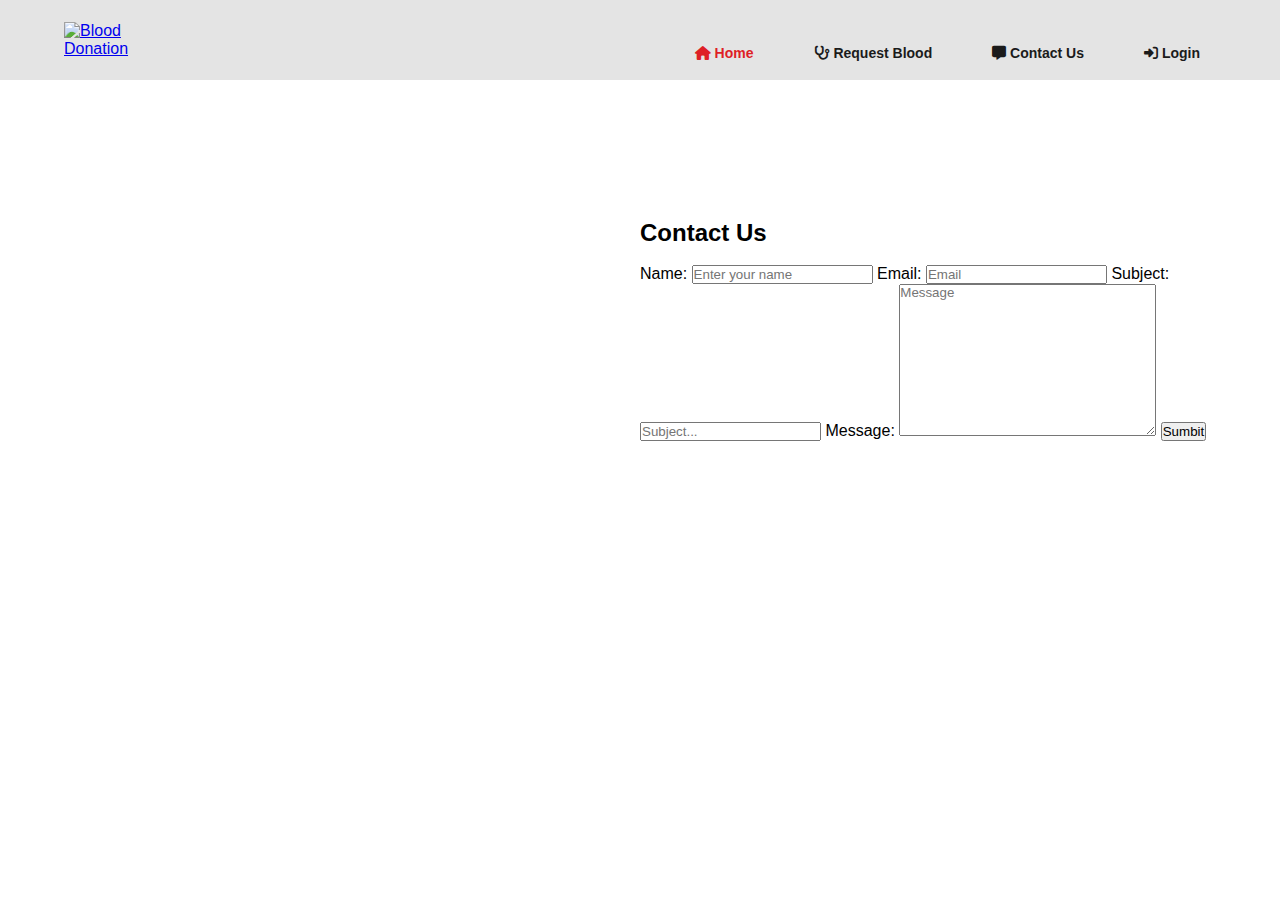
==== html/contact.html @ fb79f195 "contact page" ====
<!DOCTYPE html>
<html lang="en">

<head>
    <meta charset="UTF-8">
    <meta http-equiv="X-UA-Compatible" content="IE=edge">
    <meta name="viewport" content="width=device-width, initial-scale=1.0">
    <title>Blood Donation</title>
    <link rel="stylesheet" href="../css/style.css">
    <link rel="stylesheet" href="https://cdnjs.cloudflare.com/ajax/libs/font-awesome/6.2.0/css/all.min.css" />
    <link rel="stylesheet" href="https://cdn.jsdelivr.net/npm/swiper/swiper-bundle.min.css" />
    <script src="https://cdn.jsdelivr.net/npm/swiper/swiper-bundle.min.js"></script>
</head>

<body>
    <header>
        <div class="logo">
            <a href="../index.html "><img src="../media/logo.png" alt="Blood Donation"></a>
        </div>
        <nav class="navbar">
            <ul class="navbar-nav">
                <li class="nav-item active">
                    <a class="nav-link" href="../index.html"><i class="fas fa-home"></i> Home</a>
                </li>
                <li class="nav-item">
                    <a class="nav-link" href="#"><i class="fas fa-stethoscope"></i> Request Blood</a>
                </li>
                <li class="nav-item">
                    <a class="nav-link" href="."><i class="fas fa-message"></i> Contact Us</a>
                </li>
                <li class="nav-item">
                    <a class="nav-link" href="#"><i class="fa-solid fa-right-to-bracket"></i> Login</a>
                </li>
            </ul>
        </nav>
    </header>
    <div class="request-container">
        <div class="left-image">
            <img src="../media/contact-us.png" alt="" srcset="">
        </div>
        <div class="request-form">
            <form action="" id="request-details" onsubmit="return validated()">
                <h2>Contact Us</h2><br>
                <label for="name">Name:</label>
                <input type="text" id="name" name="email" autocomplete="email" required placeholder="Enter your name">
                <label for="email">Email:</label>
                <input type="email" id="email" name="email" autocomplete="email" required placeholder="Email">
                <label for="subject">Subject:</label>
                <input type="text" id="subject" name="subject" autocomplete="subject" required placeholder="Subject...">
                <label for="message">Message:</label>
                <textarea placeholder="Message" id="message" cols="30" rows="10"></textarea>
                <button type="submit">Sumbit</button>
            </form>
        </div>
    </div>
</body>

</html>
---- css/style.css ----
@import url('https://fonts.googleapis.com/css2?family=Montserrat:wght@500&display=swap');

* {
    margin: 0px;
    padding: 0px;
    font-family: sans-serif;
}

header {
    z-index: 5;
    width: 100%;
    height: 80px;
    background-color: #e4e4e4;
    display: flex;
    align-items: center;
    position: sticky;
}

.logo {
    margin-left: 5%;
}

.navbar {
    width: 100%;
    height: 100px;
    display: flex;
    justify-content: flex-end;
    align-items: center;
}

.navbar-nav {
    display: flex;
    margin-right: 50px;
    list-style-type: none;
}

.nav-item a {
    padding: 30px;
    text-decoration: none;
    font-weight: 800;
    font-size: 14px;
    color: #1b1b1b;
    transition: .4s ease-in-out;
}

.active a {
    color: #de1f26;
}

.nav-item a:hover {
    color: #c15858;
}

.maincontent {
    background-color: #e4e4e4;
    display: flex;
    justify-content: center;
    align-items: center;
}

.maincontent h2 {
    font-size: 50px;
    font-weight: 600;
}

.request {
    margin-top: 25px;
}

.request a {
    border-radius: 8px;
    color: #ffff;
    text-decoration: none;
    padding: 8px 16px;
    background-color: #de1f26;

}

.impacts {
    background-image: url('../media/donate.jpg');
    background-repeat: no-repeat;
    background-position: center;
    width: 100%;
    height: 400px;
    position: relative;
    display: flex;
    flex-direction: column;
    justify-content: center;
    align-items: center;
}

.impacts:after {
    position: absolute;
    content: "";
    top: 0;
    left: 0;
    width: 100%;
    height: 100%;
    z-index: 0;
    background-color: rgb(209, 75, 98, 0.7);
}

.impacts h2 {
    z-index: 1;
    color: #ffff;
    font-size: 50px;
    transform: translateY(-80px);
}

.impacts p {
    z-index: 1;
    color: #ffff;
    letter-spacing: 1.5;
    line-height: 2;
    text-align-last: center;
}

.container {
    background-color: #e4e4e4;
    display: grid;
    grid-template-columns: 1fr 1fr 1fr;
    width: auto;
    height: 250px;
    justify-content: center;
    align-items: center;
}

.data {
    background-color: #ffff;
    margin: auto;
    padding: 20px 60px;
    border-radius: 20px;
    transform: translateY(-60px);
}

.data h4 {
    text-align: center;
    font-size: x-large;
}

.data p {
    margin: 10px;
    padding: 5px;
    text-align: center;
    color: #ffff;
    background-color: #d14b62;
    border-radius: 8px;
}

.bloodfacts {
    background-image: url('../media/bloodfacts.png');
    background-repeat: no-repeat;
    background-position: center;
    width: 100%;
    height: 700px;
    position: relative;
    display: flex;
    flex-direction: column;
    align-items: center;
}

.bloodfacts:after {
    position: absolute;
    content: "";
    top: 0;
    left: 0;
    width: 100%;
    height: 100%;
    z-index: 0;
    background-color: rgb(209, 75, 98, 0.7);
}

.bloodfacts h2 {
    z-index: 1;
    color: #ffff;
    font-size: 50px;
    transform: translateY(20px);
}

.tables {
    margin-top: 50px;
    z-index: 1;
    display: flex;
    justify-content: center;
}



.tables table,
th,
tr,
td {
    background-color: #ffff;
    border: 2px solid black;
    border-collapse: collapse;
    padding: 10px 20px;
    text-align: center;
}

.tables ul {
    color: #ffff;
    margin-left: 30px;
    width: 700px;
    letter-spacing: 1.5;
    line-height: 2;
}

ul {
    margin-top: 25px;
    z-index: 2;
    color: #ffff;
    margin-left: 30px;
    letter-spacing: 1.5;
    line-height: 2;
}

.types {
    background-color: rgb(228, 228, 228, 0.7);
    width: 100%;
    height: 300px;
}

.horizondal {
    z-index: 10;
}

.types h2 {
    font-size: 50px;
    font-weight: 600;
    padding-top: 20px;
    text-align: center;
    color: #b3403a;
}

.types ul {
    color: black;
    margin-left: 100px;
}

.types ul li {
    letter-spacing: 1.5;
    line-height: 2;
    font-weight: 600;
}

.donations {
    background-color: rgb(192, 30, 46);
    width: 100%;
    height: 400px;

}

.column {
    width: 300px;
    height: 150px;
    text-align: center;
    background-color: #ffffff;
    border-radius: 25px;
}

.column h4 {
    padding: 20px;
}

.column p {
    padding: 10px;
}

.first {
    display: flex;
    justify-content: space-around;
    transform: translateY(-80px);
}

.second {
    display: flex;
    width: 70%;
    justify-content: space-around;
    transform: translateX(20%);

}

.donorarrow {
    margin-top: 30px;
    text-align: center;
    transform: translatex(-20px);
}

.donorarrow a {
    border-radius: 8px;
    color: #c01e2e;
    width: fit-content;
    text-decoration: none;
    padding: 8px 16px;
    background-color: #ffff;
}

.slider {
    background-color: #e4e4e4;
    width: 100%;
    height: 650px;
}

.slider h2 {
    font-size: 40px;
    font-weight: 600;
    padding-top: 20px;
    text-align: center;
}

.swiper {
    margin-top: 50px;
    width: 80%;
    height: 500px;
}

.swiper-slide {
    text-align: center;
    font-size: 18px;

    display: -webkit-box;
    display: -ms-flexbox;
    display: -webkit-flex;
    display: flex;
    -webkit-box-pack: center;
    -ms-flex-pack: center;
    -webkit-justify-content: center;
    justify-content: center;
    -webkit-box-align: center;
    -ms-flex-align: center;
    -webkit-align-items: center;
    align-items: center;
}

.swiper-slide img {
    display: block;
    width: 100%;
    height: 100%;
    object-fit: cover;
}

.footer {
    background-image: url('../media/footer.png');
    background-repeat: no-repeat;
    background-position: center;
    width: 100%;
    height: 400px;
    position: relative;
    display: flex;
    flex-direction: column;
}

.footer:after {
    position: absolute;
    content: "";
    top: 0;
    left: 0;
    width: 100%;
    height: 100%;
    z-index: 0;
    background-color: rgb(209, 75, 98, 0.7);
}

.footer h2 {
    z-index: 5;
    color: #ffff;
    font-size: 50px;
    margin-left: 150px;
    /* text-align: center; */

}

.contact {
    margin-top: 50px;
    z-index: 5;
    display: grid;
    grid-template-columns: 1fr 1fr 1fr;
}



.details {
    display: flex;
    flex-direction: column;
}

.details p {
    margin-left: 150px;
    padding: 10px;
}

.details a {
    text-decoration: none;
    color: #ffff;
    font-weight: 500;
}

.contact p {
    color: #ffff;
}

.black p {
    z-index: 6;
    width: 120px;
    color: #ffff;
    border-radius: 10px;
    background-color: black;
}

.messagebox {
    background-color: white;
    z-index: 6;
    width: 500px;
    height: 150px;
    border-radius: 20px;
    padding: 20px;
}

.messagebox p {
    color: black;
    padding: 10px;
    font-weight: 600;
}

.messagebox label {
    padding: 10px;
}

.footer-col h4 {
    margin-bottom: 30px;
    color: #ffffff;
    text-transform: capitalize;
    font-weight: 600;
}


.social-links a {
    display: inline-block;
    height: 40px;
    width: 40px;
    background-color: rgba(255, 255, 255, 0.2);
    margin: 0 10px 10px 0;
    text-align: center;
    line-height: 40px;
    border-radius: 50%;
    color: #ffffff;
    transition: all 0.5s ease;
}

.social-links a:hover {
    color: #24262b;
    background-color: #ffffff;
}

.copyright {
    transform: translateX(500px);
}

.copyright p {
    width: 100%;
    /* background-color: #1b1b1b; */
    z-index: 5;
    text-align: center;
    padding-top: 10px;
    text-align: center;
    color: #ffff;
    cursor: pointer;

}

/* ------------------------------Contact page----------------------------------------- */

.request-container {
    display: grid;
    grid-template-columns: 50% 50%;
    width: 100%;
    height: 500px;
    align-items: center;

}

.request-container .left-image {
    display: flex;
    justify-content: center;
}



/* ------------------------Contact page end------------------------------------ */
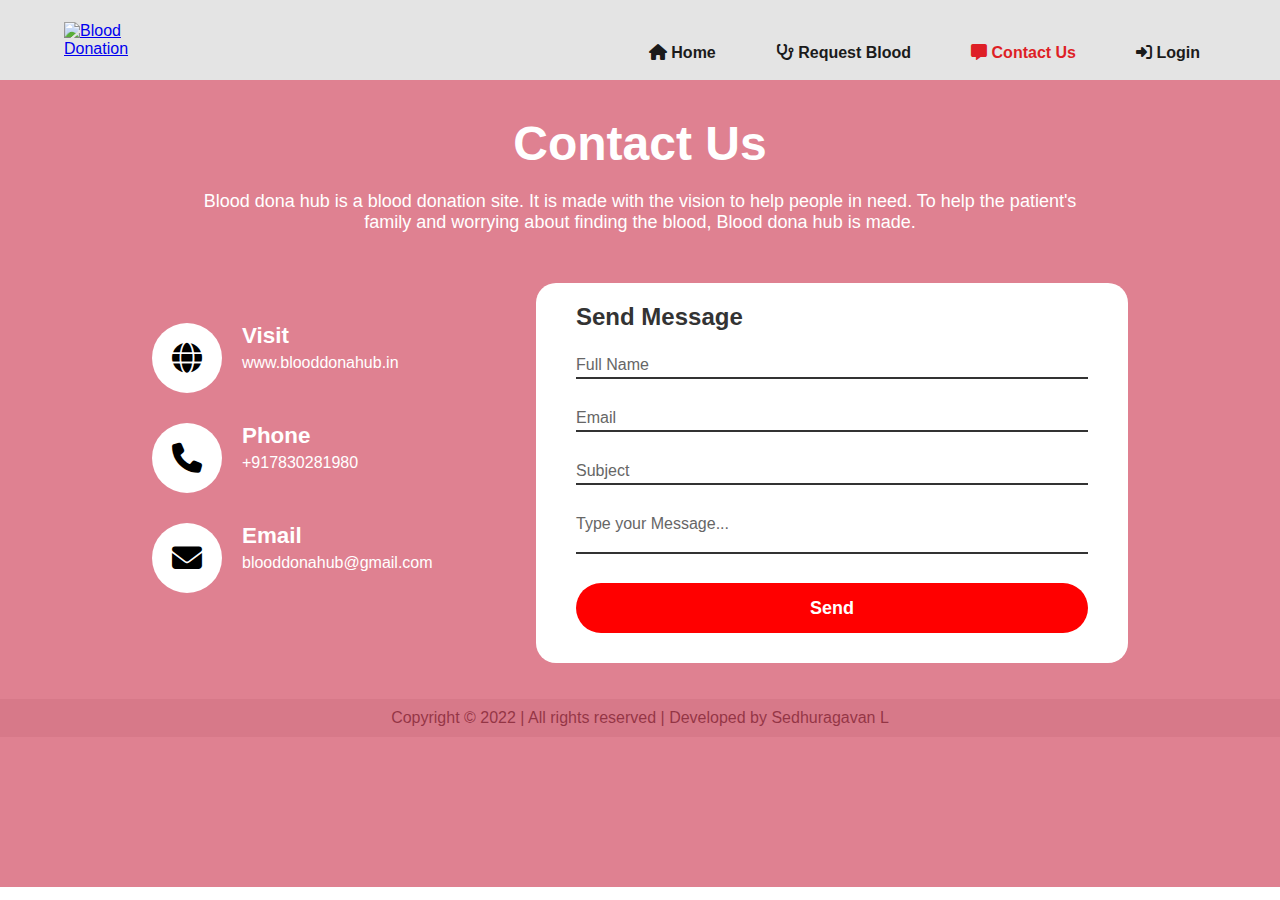
==== commit cd9d0fb5: "files updated" ====
--- a/html/contact.html
+++ b/html/contact.html
@@ -19,40 +19,103 @@
         </div>
         <nav class="navbar">
             <ul class="navbar-nav">
-                <li class="nav-item active">
+                <li class="nav-item ">
                     <a class="nav-link" href="../index.html"><i class="fas fa-home"></i> Home</a>
                 </li>
                 <li class="nav-item">
                     <a class="nav-link" href="#"><i class="fas fa-stethoscope"></i> Request Blood</a>
                 </li>
-                <li class="nav-item">
+                <li class="nav-item active">
                     <a class="nav-link" href="."><i class="fas fa-message"></i> Contact Us</a>
                 </li>
                 <li class="nav-item">
-                    <a class="nav-link" href="#"><i class="fa-solid fa-right-to-bracket"></i> Login</a>
+                    <a class="nav-link" href="./login.html"><i class="fa-solid fa-right-to-bracket"></i> Login</a>
                 </li>
             </ul>
         </nav>
     </header>
-    <div class="request-container">
-        <div class="left-image">
-            <img src="../media/contact-us.png" alt="" srcset="">
-        </div>
-        <div class="request-form">
-            <form action="" id="request-details" onsubmit="return validated()">
-                <h2>Contact Us</h2><br>
-                <label for="name">Name:</label>
-                <input type="text" id="name" name="email" autocomplete="email" required placeholder="Enter your name">
-                <label for="email">Email:</label>
-                <input type="email" id="email" name="email" autocomplete="email" required placeholder="Email">
-                <label for="subject">Subject:</label>
-                <input type="text" id="subject" name="subject" autocomplete="subject" required placeholder="Subject...">
-                <label for="message">Message:</label>
-                <textarea placeholder="Message" id="message" cols="30" rows="10"></textarea>
-                <button type="submit">Sumbit</button>
-            </form>
+    <div class="contactus">
+        <div class="c_main">
+
+            <div class="section-header">
+                <div class="c_container">
+                    <h2>Contact Us</h2>
+                    <p>Blood dona hub is a blood donation site. It is made with the vision to help people in need. To help
+                        the patient's family and worrying about finding the blood, Blood dona hub is made.</p>
+                </div>
+            </div>
+            <div class="row">
+
+                <div class="contact-info">
+                    <div class="contact-info-item">
+                        <div class="contact-info-icon">
+                            <i class="fas fa-globe"></i>
+                        </div>
+
+                        <div class="contact-info-content">
+                            <h4>Visit</h4>
+                            <p>www.blooddonahub.in</p>
+                        </div>
+                    </div>
+
+                    <div class="contact-info-item">
+                        <div class="contact-info-icon">
+                            <i class="fas fa-phone"></i>
+                        </div>
+
+                        <div class="contact-info-content">
+                            <h4>Phone</h4>
+                            <p> +917830281980</p>
+                        </div>
+                    </div>
+
+                    <div class="contact-info-item">
+                        <div class="contact-info-icon">
+                            <i class="fas fa-envelope"></i>
+                        </div>
+
+                        <div class="contact-info-content">
+                            <h4>Email</h4>
+                            <p>blooddonahub@gmail.com</p>
+                        </div>
+                    </div>
+                </div>
+
+                <div class="contact-form">
+                    <form action="" id="contact-form">
+                        <h2>Send Message</h2>
+                        <div class="input-box">
+                            <input type="text" required="true" name="">
+                            <span>Full Name</span>
+                        </div>
+
+                        <div class="input-box">
+                            <input type="email" required="true" name="">
+                            <span>Email</span>
+                        </div>
+                        <div class="input-box">
+                            <input type="text" required="true" name="">
+                            <span>Subject</span>
+                        </div>
+                        <div class="input-box">
+                            <textarea required="true" name=""></textarea>
+                            <span>Type your Message...</span>
+                        </div>
+
+                        <div class="input-box">
+                            <input type="submit" value="Send" name="">
+                        </div>
+                    </form>
+                </div>
+
+            </div>
         </div>
     </div>
+    <footer>
+        <div class="copyright">
+            <p>Copyright &copy; 2022 | All rights reserved | Developed by Sedhuragavan L</p>
+        </div>
+    </footer>
 </body>
 
 </html>--- a/css/style.css
+++ b/css/style.css
@@ -4,6 +4,7 @@
     margin: 0px;
     padding: 0px;
     font-family: sans-serif;
+    scroll-behavior: smooth;
 }
 
 header {
@@ -38,13 +39,22 @@
     padding: 30px;
     text-decoration: none;
     font-weight: 800;
-    font-size: 14px;
+    font-size: 16px;
     color: #1b1b1b;
     transition: .4s ease-in-out;
 }
 
 .active a {
     color: #de1f26;
+}
+
+.drop {
+    list-style-type: none;
+    display: none;
+}
+
+.navbar li:nth-child(2):hover .drop {
+    display: block;
 }
 
 .nav-item a:hover {
@@ -366,7 +376,6 @@
     color: #ffff;
     font-size: 50px;
     margin-left: 150px;
-    /* text-align: center; */
 
 }
 
@@ -422,9 +431,6 @@
     font-weight: 600;
 }
 
-.messagebox label {
-    padding: 10px;
-}
 
 .footer-col h4 {
     margin-bottom: 30px;
@@ -452,38 +458,322 @@
     background-color: #ffffff;
 }
 
-.copyright {
-    transform: translateX(500px);
-}
-
 .copyright p {
     width: 100%;
-    /* background-color: #1b1b1b; */
     z-index: 5;
-    text-align: center;
-    padding-top: 10px;
-    text-align: center;
-    color: #ffff;
+    background-color: #e4e4e4;
+    text-align: center;
+    padding: 10px 0px;
+    text-align: center;
+    color: black;
     cursor: pointer;
 
 }
 
 /* ------------------------------Contact page----------------------------------------- */
 
-.request-container {
+.contactus {
+    background-image: url('../media/bloodfacts.png');
+    background-repeat: no-repeat;
+    background-position: center;
+    display: flex;
+    justify-content: center;
+    align-items: center;
+}
+
+.contactus:after {
+    position: absolute;
+    content: "";
+    top: 0;
+    left: 0;
+    width: 100%;
+    height: 98.5%;
+    z-index: 0;
+    background-color: rgb(209, 75, 98, 0.7);
+}
+
+.c_main {
+    z-index: 5;
+    position: relative;
+    padding-top: 36px;
+    padding-bottom: 36px;
+}
+
+.c_container {
+    width: 100%;
+    margin: auto;
     display: grid;
-    grid-template-columns: 50% 50%;
-    width: 100%;
-    height: 500px;
-    align-items: center;
-
-}
-
-.request-container .left-image {
-    display: flex;
+}
+
+.section-header {
+    width: 70%;
+    margin: auto;
+    margin-bottom: 50px;
+    text-align: center;
+}
+
+.section-header h2 {
+    color: #ffff;
+    font-weight: bold;
+    font-size: 3rem;
+    margin-bottom: 20px;
+}
+
+.section-header p {
+    color: #ffff;
+    font-weight: 400;
+    font-size: large;
+}
+
+.row {
+    display: flex;
+    width: 100%;
+    align-items: center;
     justify-content: center;
 }
 
-
-
-/* ------------------------Contact page end------------------------------------ */+.contact-info {
+    width: 30%;
+}
+
+.contact-info-item {
+    display: flex;
+    margin-bottom: 30px;
+}
+
+.contact-info-icon {
+    height: 70px;
+    width: 70px;
+    background-color: #ffffff;
+
+    text-align: center;
+    border-radius: 50%;
+}
+
+.contact-info-icon i {
+    color: black;
+    font-size: 30px;
+    line-height: 70px;
+}
+
+.contact-info-content {
+    margin-left: 20px;
+}
+
+.contact-info-content h4 {
+    color: #ffff;
+    font-size: 1.4em;
+    margin-bottom: 5px;
+}
+
+.contact-info-content p {
+    color: #ffff;
+    font-size: 1em;
+}
+
+.contact-form {
+    background-color: #fff;
+    padding: 40px;
+    width: 40%;
+    padding-bottom: 20px;
+    padding-top: 20px;
+    border-radius: 20px;
+}
+
+.contact-form h2 {
+    font-weight: bold;
+    font-size: 1.5rem;
+    margin-bottom: 10px;
+    color: #333;
+}
+
+.contact-form .input-box {
+    position: relative;
+    width: 100%;
+    margin-top: 5px;
+}
+
+.contact-form .input-box input,
+.contact-form .input-box textarea {
+    width: 100%;
+    padding: 5px 0;
+    font-size: 14px;
+    margin: 10px 0;
+    border: none;
+    border-bottom: 2px solid #333;
+    outline: none;
+    resize: none;
+}
+
+.contact-form .input-box span {
+    position: absolute;
+    left: 0;
+    padding: 5px 0;
+    font-size: 16px;
+    margin: 10px 0;
+    pointer-events: none;
+    transition: 0.5s;
+    color: #666;
+}
+
+.contact-form .input-box input:focus~span,
+.contact-form .input-box textarea:focus~span {
+    color: #ff0000;
+    font-size: 12px;
+    transform: translateY(-20px);
+}
+
+.contact-form .input-box input[type="submit"] {
+    width: 100%;
+    background: #ff0000;
+    color: #ffff;
+    border: none;
+    cursor: pointer;
+    padding: 10px;
+    font-size: 18px;
+    transition: 0.5s;
+}
+
+.contact-form .input-box input[type="submit"]:hover {
+    background: #ffff;
+    color: #ff0000;
+    border: 1px solid #ff0000;
+
+}
+
+/* ------------------------Contact page end------------------------------------ */
+
+/* ------------------------Login page start------------------------------------ */
+
+.login_body {
+
+    display: grid;
+    width: 100%;
+    height: 83.2vh;
+    justify-content: center;
+    align-items: center;
+    background: white;
+    box-shadow: 10px 10px 15px rgba(0, 0, 0, 0.05);
+    background-color: #e4e4e4;
+}
+
+.center {
+
+    width: 400px;
+    background: white;
+    border-radius: 10px;
+    box-shadow: 10px 10px 15px rgba(0, 0, 0, 0.05);
+}
+
+.center h1 {
+    color: #ff0000;
+    text-align: center;
+    padding: 20px 0;
+    border-bottom: 1px solid #666666;
+}
+
+.center form {
+    padding: 0 40px;
+    box-sizing: border-box;
+}
+
+form .txt_field {
+    position: relative;
+    border-bottom: 2px solid #adadad;
+    margin: 30px 0;
+}
+
+.txt_field input {
+    width: 100%;
+    padding: 0 5px;
+    height: 40px;
+    font-size: 16px;
+    border: none;
+    background: none;
+    outline: none;
+}
+
+.txt_field label {
+    position: absolute;
+    top: 50%;
+    left: 5px;
+    color: #666666;
+    transform: translateY(-50%);
+    font-size: 16px;
+    pointer-events: none;
+    transition: .5s;
+}
+
+.txt_field span::before {
+    content: '';
+    position: absolute;
+    top: 40px;
+    left: 0;
+    width: 0%;
+    height: 2px;
+    background: #ff0000;
+    transition: .5s;
+}
+
+.txt_field input:focus~label,
+.txt_field input:valid~label {
+    top: -5px;
+    color: #ff0000;
+}
+
+.txt_field input:focus~span::before,
+.txt_field input:valid~span::before {
+    width: 100%;
+}
+
+.pass {
+    margin: -5px 0 20px 5px;
+    color: #666666;
+    cursor: pointer;
+}
+
+.pass:hover {
+    color: #1b1b1b;
+    text-decoration: underline;
+    text-underline-position: below;
+    transition-delay: 1s ease-in-out;
+
+}
+
+input[type="submit"] {
+    width: 100%;
+    height: 50px;
+    border: 1px solid;
+    background: #ff0000;
+    border-radius: 25px;
+    font-size: 18px;
+    color: #ffff;
+    font-weight: 700;
+    cursor: pointer;
+    outline: none;
+}
+
+input[type="submit"]:hover {
+    background: #ffff;
+    border-color: #ff0000;
+    color: #ff0000;
+    transition: .5s;
+}
+
+.signup_link {
+    margin: 30px 0;
+    text-align: center;
+    font-size: 16px;
+    color: #666666;
+}
+
+.signup_link a {
+    color: #ff0000;
+    text-decoration: none;
+}
+
+.signup_link a:hover {
+    text-decoration: underline;
+}
+
+/* ------------------------Login page end------------------------------------ */